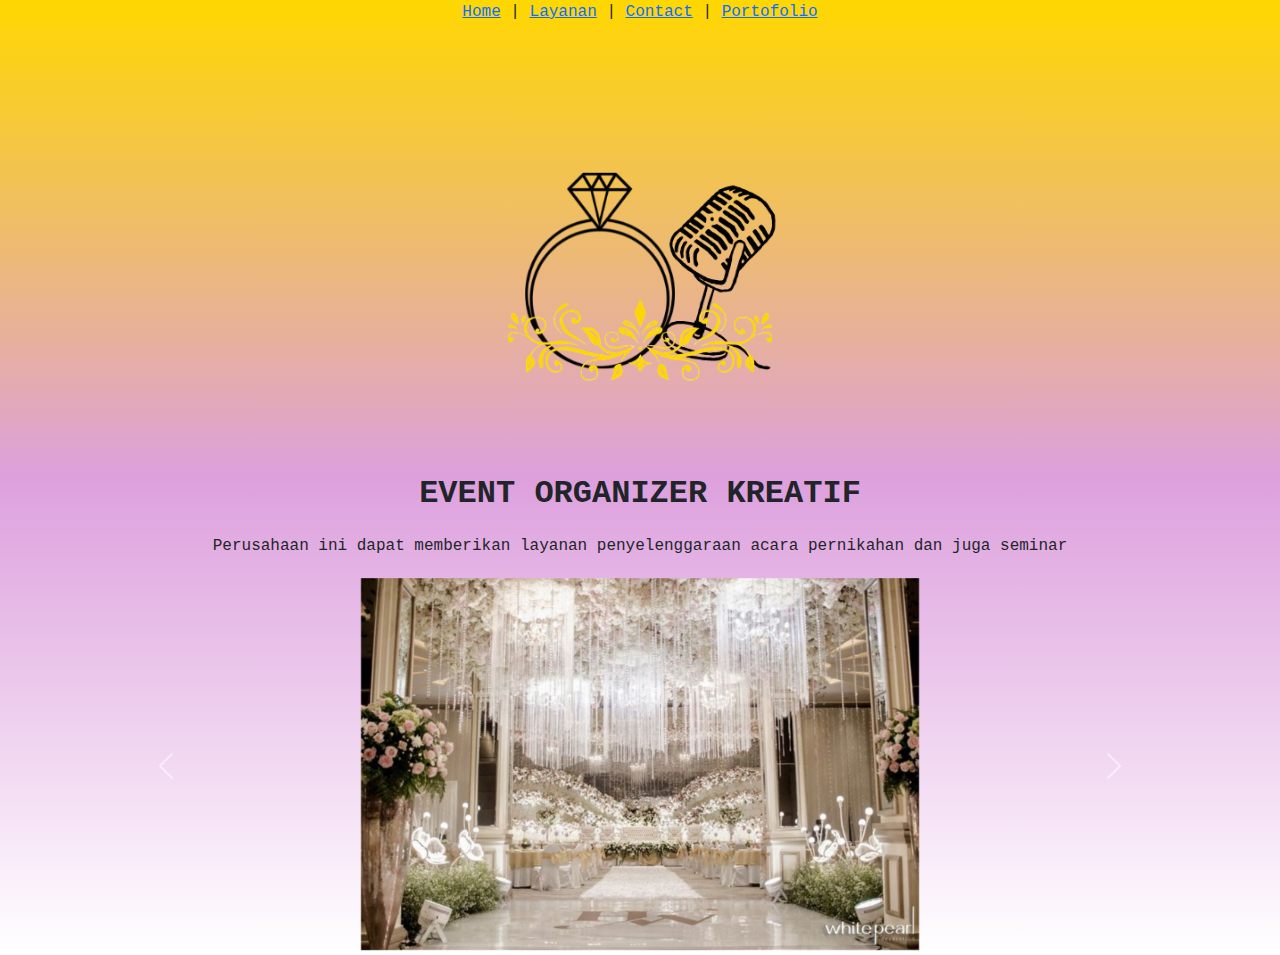
==== index.html @ 548f0675 "membuat index.html" ====
<!DOCTYPE html>
<html lang="en">
<head>
    <meta charset="UTF-8">
    <meta name="viewport" content="width=device-width, initial-scale=1.0">
    <title>Event Organizer Kreatif</title>
    <link
      href="https://cdn.jsdelivr.net/npm/bootstrap@5.3.3/dist/css/bootstrap.min.css"
      rel="stylesheet"
      integrity="sha384-QWTKZyjpPEjISv5WaRU9OFeRpok6YctnYmDr5pNlyT2bRjXh0JMhjY6hW+ALEwIH"
      crossorigin="anonymous"
    />
    <link rel="stylesheet" href="css/style.css">
</head>
<body>
    <a href="index.html">Home</a> |
    <a href="layanan.html">Layanan</a> |
    <a href="hubungi.html">Contact</a> |
    <a href="portofolio.html">Portofolio</a>
    <div class="container">
        <img src="images/logo.png" alt="Logo" width="40%">
        <h2><b>EVENT ORGANIZER KREATIF</b></h2>
        <p>Perusahaan ini dapat memberikan layanan penyelenggaraan acara pernikahan dan juga seminar</p>
        
        <div
        id="carouselExampleAutoplaying"
        class="carousel slide"
        data-bs-ride="carousel"
      >
      <p></p>
        <div class="carousel-inner">
          <div class="carousel-item active">
            <img src="images/gedung 1.jpg" class="d-block w-50" alt="..." />
          </div>
          <div class="carousel-item">
            <img src="images/gedung 2.jpg" class="d-block w-50" alt="..." />
          </div>
          <div class="carousel-item">
            <img src="images/seminar 1.jpg" class="d-block w-50" alt="..." />
          </div>
          <div class="carousel-item">
            <img src="images/seminar 2.jpg" class="d-block w-50" alt="..." />
          </div>
        </div>
        <button
          class="carousel-control-prev"
          type="button"
          data-bs-target="#carouselExampleAutoplaying"
          data-bs-slide="prev"
        >
          <span class="carousel-control-prev-icon" aria-hidden="true"></span>
          <span class="visually-hidden">Previous</span>
        </button>
        <button
          class="carousel-control-next"
          type="button"
          data-bs-target="#carouselExampleAutoplaying"
          data-bs-slide="next"
        >
          <span class="carousel-control-next-icon" aria-hidden="true"></span>
          <span class="visually-hidden">Next</span>
        </button>
    </div>
    <script
    src="https://cdn.jsdelivr.net/npm/bootstrap@5.3.3/dist/js/bootstrap.bundle.min.js"
    integrity="sha384-YvpcrYf0tY3lHB60NNkmXc5s9fDVZLESaAA55NDzOxhy9GkcIdslK1eN7N6jIeHz"
    crossorigin="anonymous"
    ></script>
</body>
</html>
---- css/style.css ----
body {
    text-align: center;
    background-image: linear-gradient(gold, plum, white);
    font-family: 'Courier New', Courier, monospace;
}

.container img {
    display: block;
    margin: 0 auto;
    margin-bottom: 5px;
}

.container p{
    text-align: center;
}


h2,p{
    text-align: center;
    margin: 0 auto;
    display: block;
    margin-bottom: 20px;
}
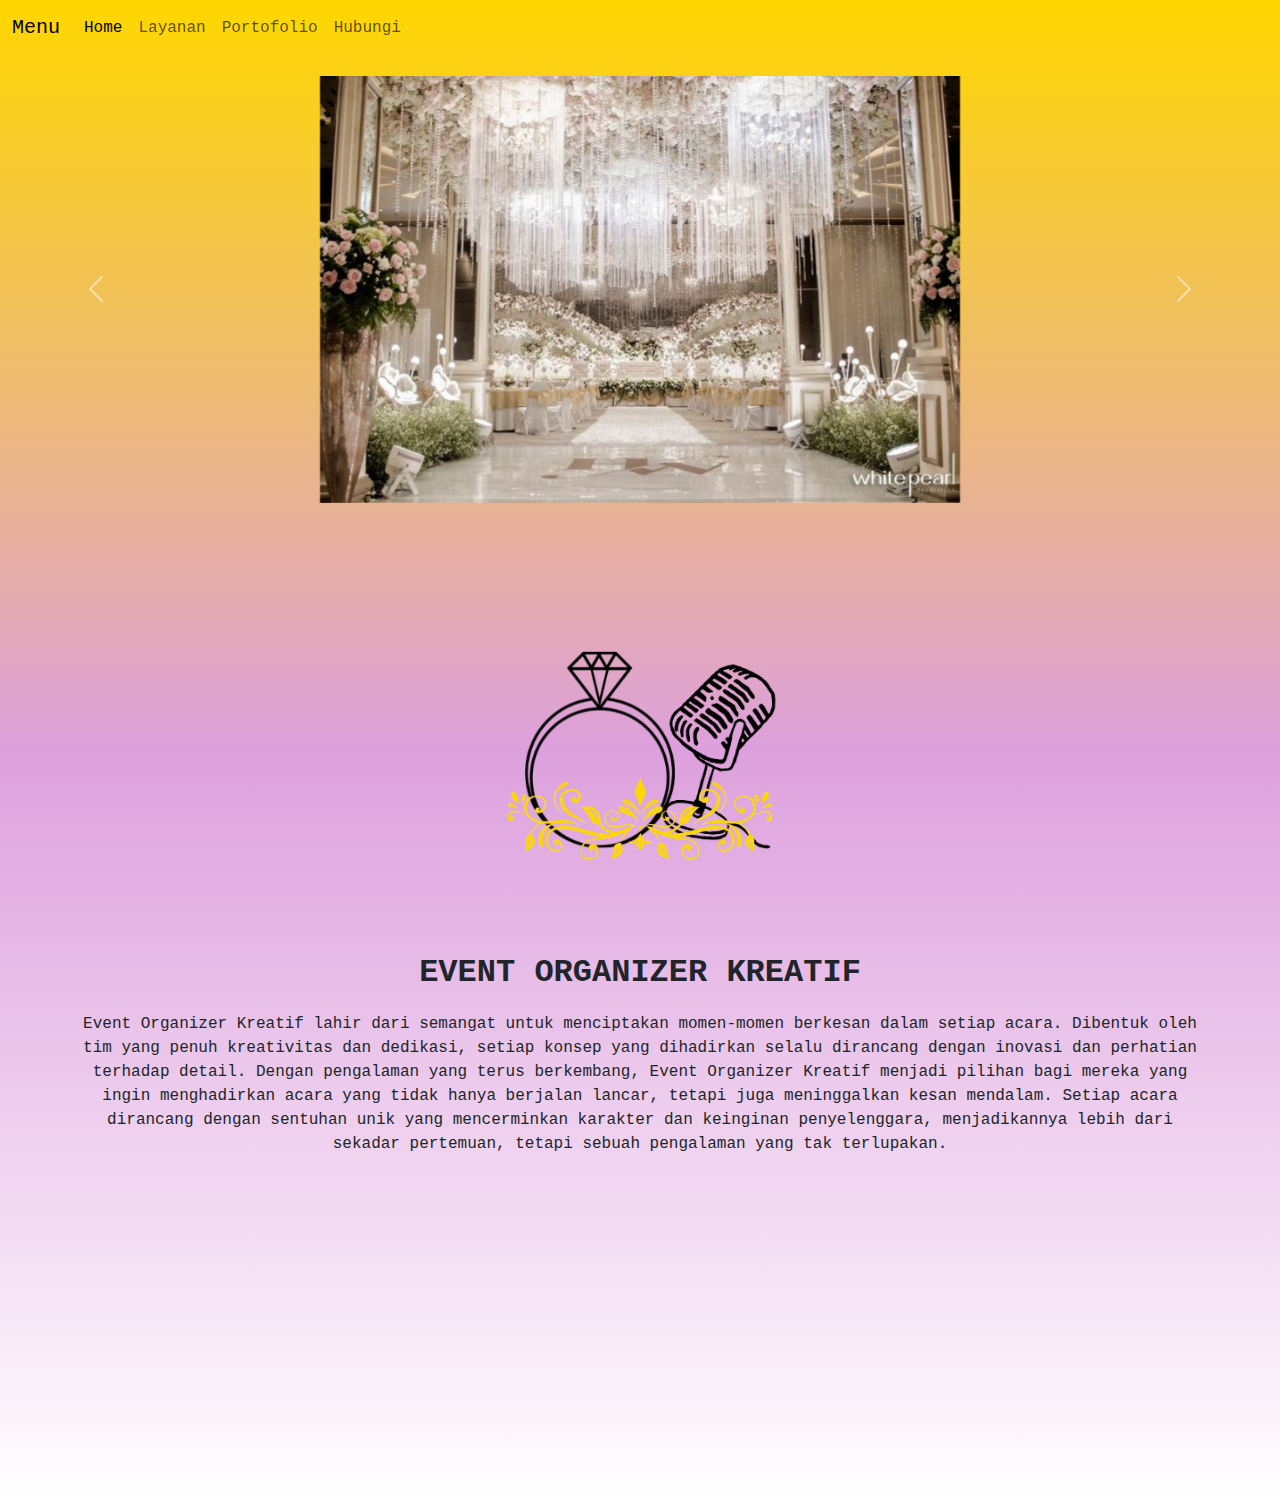
==== commit b2864bf8: "navbar dan perubahan tampilan home dan layanan" ====
--- a/index.html
+++ b/index.html
@@ -13,54 +13,58 @@
     <link rel="stylesheet" href="css/style.css">
 </head>
 <body>
-    <a href="index.html">Home</a> |
-    <a href="layanan.html">Layanan</a> |
-    <a href="hubungi.html">Contact</a> |
-    <a href="portofolio.html">Portofolio</a>
+  <!-- Navbar -->
+  <nav class="navbar navbar-expand-lg">
+    <div class="container-fluid">
+      <a class="navbar-brand" href="#">Menu</a>
+      <button class="navbar-toggler" type="button" data-bs-toggle="collapse" data-bs-target="#navbarNavAltMarkup" aria-controls="navbarNavAltMarkup" aria-expanded="false" aria-label="Toggle navigation">
+        <span class="navbar-toggler-icon"></span>
+      </button>
+      <div class="collapse navbar-collapse" id="navbarNavAltMarkup">
+        <div class="navbar-nav">
+          <a class="nav-link active" aria-current="page" href="index.html">Home</a>
+          <a class="nav-link" href="layanan.html">Layanan</a>
+          <a class="nav-link" href="portofolio.html">Portofolio</a>
+          <a class="nav-link" href="hubungi.html">Hubungi</a>
+        </div>
+      </div>
+    </div>
+  </nav>
+  <p></p>
+  <div id="carouselExampleAutoplaying" class="carousel slide" data-bs-ride="carousel">
+    <div class="carousel-inner">
+      <center>
+      <div class="carousel-item active">
+        <img src="images/gedung 1.jpg" class="d-block w-50" alt="..." />
+      </div>
+      <div class="carousel-item">
+        <img src="images/gedung 2.jpg" class="d-block w-50" alt="..." />
+      </div>
+      <div class="carousel-item">
+        <img src="images/seminar 1.jpg" class="d-block w-50" alt="..." />
+      </div>
+      <div class="carousel-item">
+        <img src="images/seminar 2.jpg" class="d-block w-50" alt="..." />
+      </div>
+    </div>
+  
+    <button class="carousel-control-prev" type="button" data-bs-target="#carouselExampleAutoplaying" data-bs-slide="prev">
+      <span class="carousel-control-prev-icon" aria-hidden="true"></span>
+      <span class="visually-hidden">Previous</span>
+    </button>
+    
+    <button class="carousel-control-next" type="button" data-bs-target="#carouselExampleAutoplaying" data-bs-slide="next">
+      <span class="carousel-control-next-icon" aria-hidden="true"></span>
+      <span class="visually-hidden">Next</span>
+    </button>
+    </center>
+  </div>
     <div class="container">
         <img src="images/logo.png" alt="Logo" width="40%">
         <h2><b>EVENT ORGANIZER KREATIF</b></h2>
-        <p>Perusahaan ini dapat memberikan layanan penyelenggaraan acara pernikahan dan juga seminar</p>
-        
-        <div
-        id="carouselExampleAutoplaying"
-        class="carousel slide"
-        data-bs-ride="carousel"
-      >
+        <p>Event Organizer Kreatif lahir dari semangat untuk menciptakan momen-momen berkesan dalam setiap acara. Dibentuk oleh tim yang penuh kreativitas dan dedikasi, setiap konsep yang dihadirkan selalu dirancang dengan inovasi dan perhatian terhadap detail. Dengan pengalaman yang terus berkembang, Event Organizer Kreatif menjadi pilihan bagi mereka yang ingin menghadirkan acara yang tidak hanya berjalan lancar, tetapi juga meninggalkan kesan mendalam. Setiap acara dirancang dengan sentuhan unik yang mencerminkan karakter dan keinginan penyelenggara, menjadikannya lebih dari sekadar pertemuan, tetapi sebuah pengalaman yang tak terlupakan.</p>        
+    </div>
       <p></p>
-        <div class="carousel-inner">
-          <div class="carousel-item active">
-            <img src="images/gedung 1.jpg" class="d-block w-50" alt="..." />
-          </div>
-          <div class="carousel-item">
-            <img src="images/gedung 2.jpg" class="d-block w-50" alt="..." />
-          </div>
-          <div class="carousel-item">
-            <img src="images/seminar 1.jpg" class="d-block w-50" alt="..." />
-          </div>
-          <div class="carousel-item">
-            <img src="images/seminar 2.jpg" class="d-block w-50" alt="..." />
-          </div>
-        </div>
-        <button
-          class="carousel-control-prev"
-          type="button"
-          data-bs-target="#carouselExampleAutoplaying"
-          data-bs-slide="prev"
-        >
-          <span class="carousel-control-prev-icon" aria-hidden="true"></span>
-          <span class="visually-hidden">Previous</span>
-        </button>
-        <button
-          class="carousel-control-next"
-          type="button"
-          data-bs-target="#carouselExampleAutoplaying"
-          data-bs-slide="next"
-        >
-          <span class="carousel-control-next-icon" aria-hidden="true"></span>
-          <span class="visually-hidden">Next</span>
-        </button>
-    </div>
     <script
     src="https://cdn.jsdelivr.net/npm/bootstrap@5.3.3/dist/js/bootstrap.bundle.min.js"
     integrity="sha384-YvpcrYf0tY3lHB60NNkmXc5s9fDVZLESaAA55NDzOxhy9GkcIdslK1eN7N6jIeHz"
--- a/css/style.css
+++ b/css/style.css
@@ -2,6 +2,7 @@
     text-align: center;
     background-image: linear-gradient(gold, plum, white);
     font-family: 'Courier New', Courier, monospace;
+   min-height: 1500px;
 }
 
 .container img {
@@ -21,4 +22,3 @@
     display: block;
     margin-bottom: 20px;
 }
-
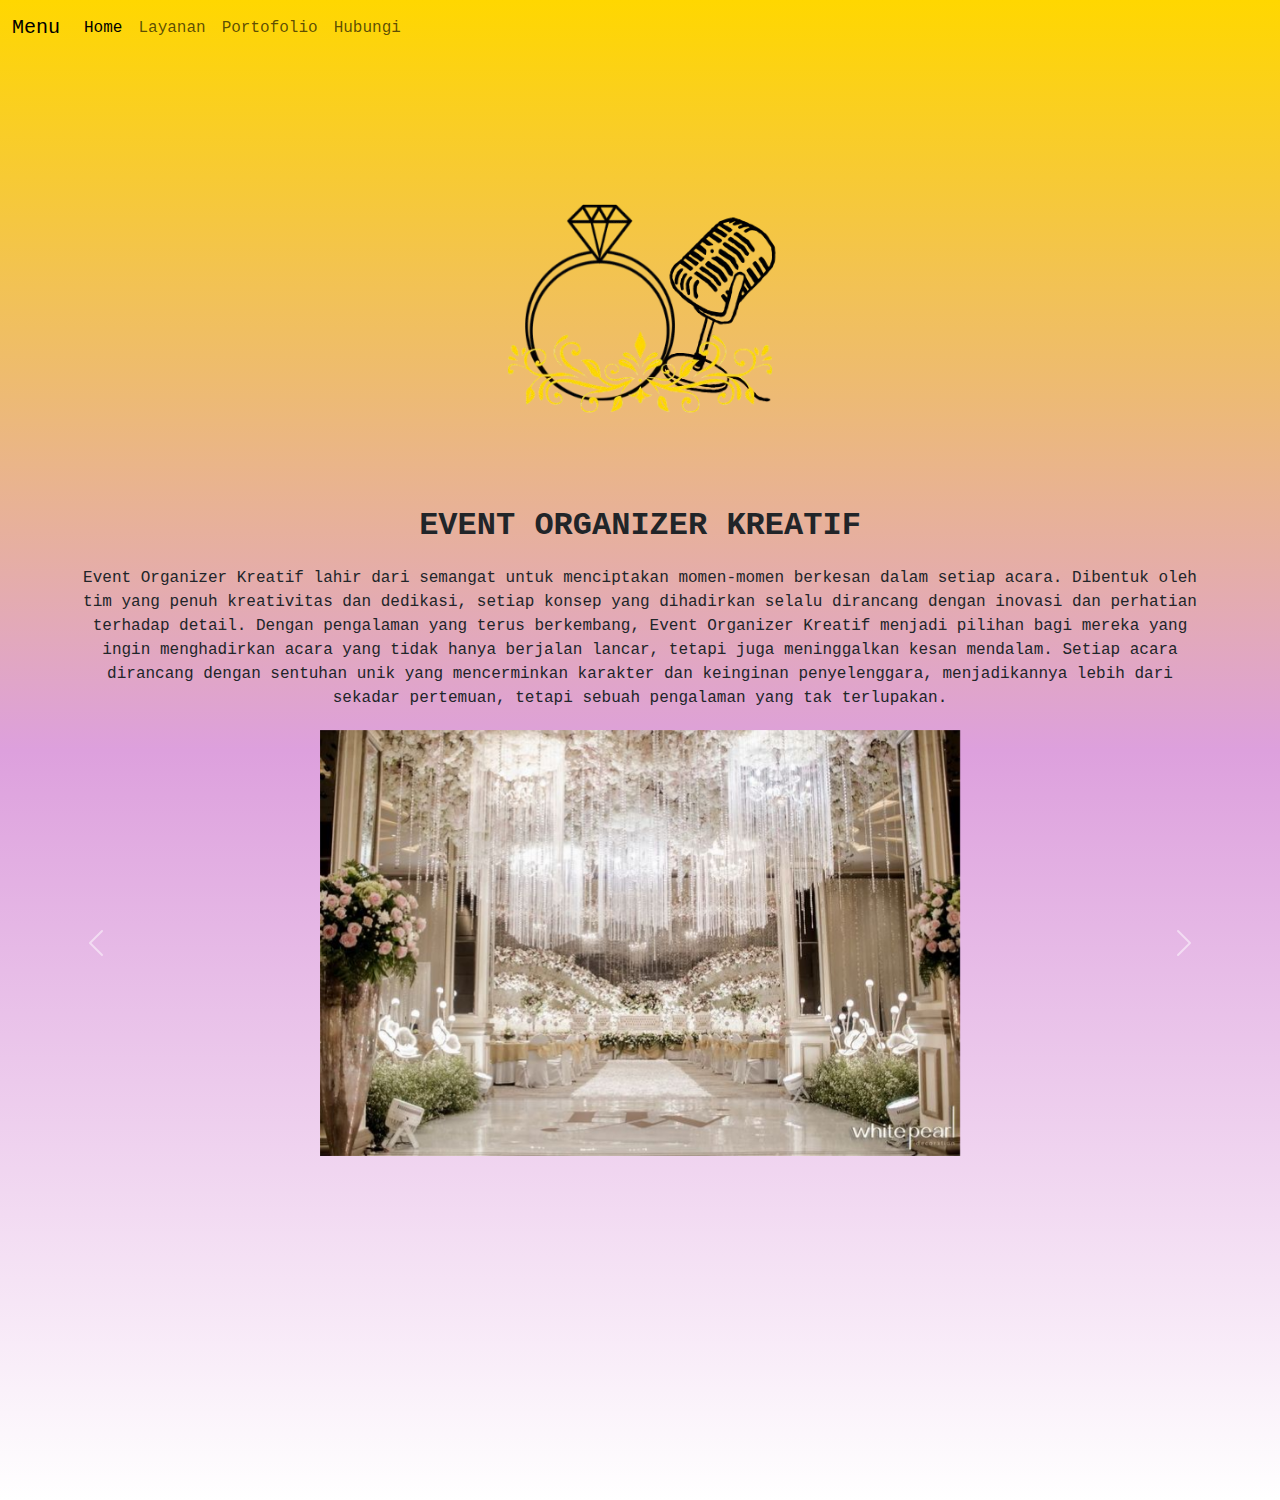
==== commit 59691ba3: "membuat hubungi.html" ====
--- a/index.html
+++ b/index.html
@@ -30,41 +30,40 @@
       </div>
     </div>
   </nav>
-  <p></p>
-  <div id="carouselExampleAutoplaying" class="carousel slide" data-bs-ride="carousel">
-    <div class="carousel-inner">
-      <center>
-      <div class="carousel-item active">
-        <img src="images/gedung 1.jpg" class="d-block w-50" alt="..." />
-      </div>
-      <div class="carousel-item">
-        <img src="images/gedung 2.jpg" class="d-block w-50" alt="..." />
-      </div>
-      <div class="carousel-item">
-        <img src="images/seminar 1.jpg" class="d-block w-50" alt="..." />
-      </div>
-      <div class="carousel-item">
-        <img src="images/seminar 2.jpg" class="d-block w-50" alt="..." />
-      </div>
-    </div>
-  
-    <button class="carousel-control-prev" type="button" data-bs-target="#carouselExampleAutoplaying" data-bs-slide="prev">
-      <span class="carousel-control-prev-icon" aria-hidden="true"></span>
-      <span class="visually-hidden">Previous</span>
-    </button>
-    
-    <button class="carousel-control-next" type="button" data-bs-target="#carouselExampleAutoplaying" data-bs-slide="next">
-      <span class="carousel-control-next-icon" aria-hidden="true"></span>
-      <span class="visually-hidden">Next</span>
-    </button>
-    </center>
-  </div>
     <div class="container">
         <img src="images/logo.png" alt="Logo" width="40%">
         <h2><b>EVENT ORGANIZER KREATIF</b></h2>
         <p>Event Organizer Kreatif lahir dari semangat untuk menciptakan momen-momen berkesan dalam setiap acara. Dibentuk oleh tim yang penuh kreativitas dan dedikasi, setiap konsep yang dihadirkan selalu dirancang dengan inovasi dan perhatian terhadap detail. Dengan pengalaman yang terus berkembang, Event Organizer Kreatif menjadi pilihan bagi mereka yang ingin menghadirkan acara yang tidak hanya berjalan lancar, tetapi juga meninggalkan kesan mendalam. Setiap acara dirancang dengan sentuhan unik yang mencerminkan karakter dan keinginan penyelenggara, menjadikannya lebih dari sekadar pertemuan, tetapi sebuah pengalaman yang tak terlupakan.</p>        
     </div>
       <p></p>
+      <div id="carouselExampleAutoplaying" class="carousel slide" data-bs-ride="carousel">
+        <div class="carousel-inner">
+          <center>
+          <div class="carousel-item active">
+            <img src="images/gedung 1.jpg" class="d-block w-50" alt="..." />
+          </div>
+          <div class="carousel-item">
+            <img src="images/gedung 2.jpg" class="d-block w-50" alt="..." />
+          </div>
+          <div class="carousel-item">
+            <img src="images/seminar 1.jpg" class="d-block w-50" alt="..." />
+          </div>
+          <div class="carousel-item">
+            <img src="images/seminar 2.jpg" class="d-block w-50" alt="..." />
+          </div>
+        </div>
+      
+        <button class="carousel-control-prev" type="button" data-bs-target="#carouselExampleAutoplaying" data-bs-slide="prev">
+          <span class="carousel-control-prev-icon" aria-hidden="true"></span>
+          <span class="visually-hidden">Previous</span>
+        </button>
+        
+        <button class="carousel-control-next" type="button" data-bs-target="#carouselExampleAutoplaying" data-bs-slide="next">
+          <span class="carousel-control-next-icon" aria-hidden="true"></span>
+          <span class="visually-hidden">Next</span>
+        </button>
+        </center>
+      </div>
     <script
     src="https://cdn.jsdelivr.net/npm/bootstrap@5.3.3/dist/js/bootstrap.bundle.min.js"
     integrity="sha384-YvpcrYf0tY3lHB60NNkmXc5s9fDVZLESaAA55NDzOxhy9GkcIdslK1eN7N6jIeHz"
--- a/css/style.css
+++ b/css/style.css
@@ -22,3 +22,20 @@
     display: block;
     margin-bottom: 20px;
 }
+
+input[type="text"], input[type="date"], textarea, select{
+    width: 100%;
+    border-radius: 10px;
+    padding: 5px;  /* sisi dalam border */
+    border: 1px dashed rgb(247, 9, 88); /* solid, dashed, dotted */
+    /* margin: 20px; sisi luar border */
+}
+
+button {
+    border-radius: 10%;
+    border: 1px solid white;
+    background-color: purple;
+    color: white;
+    padding: 5px;
+    width: 100%;
+}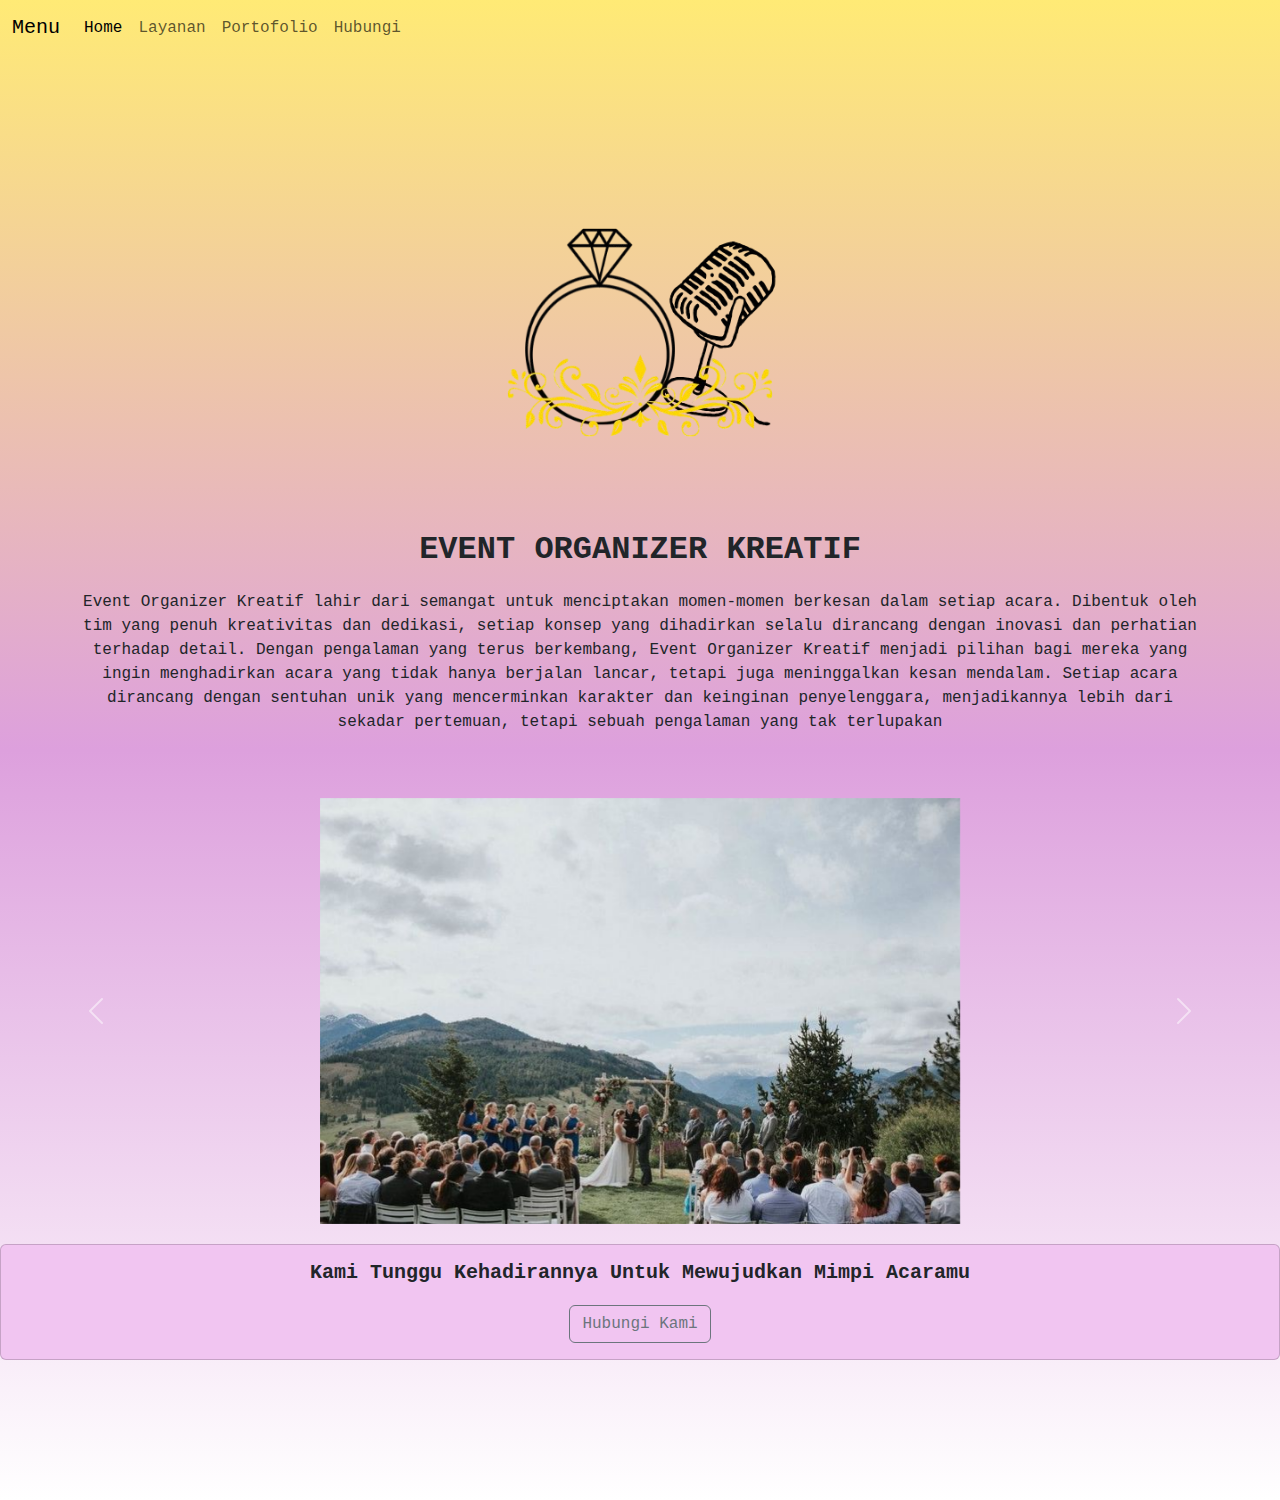
==== commit 69c44594: "mengganti tampilan layanan dan merapihkan semua halaman" ====
--- a/index.html
+++ b/index.html
@@ -14,7 +14,7 @@
 </head>
 <body>
   <!-- Navbar -->
-  <nav class="navbar navbar-expand-lg">
+  <nav class="navbar navbar-expand-lg mb-4">
     <div class="container-fluid">
       <a class="navbar-brand" href="#">Menu</a>
       <button class="navbar-toggler" type="button" data-bs-toggle="collapse" data-bs-target="#navbarNavAltMarkup" aria-controls="navbarNavAltMarkup" aria-expanded="false" aria-label="Toggle navigation">
@@ -33,23 +33,23 @@
     <div class="container">
         <img src="images/logo.png" alt="Logo" width="40%">
         <h2><b>EVENT ORGANIZER KREATIF</b></h2>
-        <p>Event Organizer Kreatif lahir dari semangat untuk menciptakan momen-momen berkesan dalam setiap acara. Dibentuk oleh tim yang penuh kreativitas dan dedikasi, setiap konsep yang dihadirkan selalu dirancang dengan inovasi dan perhatian terhadap detail. Dengan pengalaman yang terus berkembang, Event Organizer Kreatif menjadi pilihan bagi mereka yang ingin menghadirkan acara yang tidak hanya berjalan lancar, tetapi juga meninggalkan kesan mendalam. Setiap acara dirancang dengan sentuhan unik yang mencerminkan karakter dan keinginan penyelenggara, menjadikannya lebih dari sekadar pertemuan, tetapi sebuah pengalaman yang tak terlupakan.</p>        
+        <p>Event Organizer Kreatif lahir dari semangat untuk menciptakan momen-momen berkesan dalam setiap acara. Dibentuk oleh tim yang penuh kreativitas dan dedikasi, setiap konsep yang dihadirkan selalu dirancang dengan inovasi dan perhatian terhadap detail. Dengan pengalaman yang terus berkembang, Event Organizer Kreatif menjadi pilihan bagi mereka yang ingin menghadirkan acara yang tidak hanya berjalan lancar, tetapi juga meninggalkan kesan mendalam. Setiap acara dirancang dengan sentuhan unik yang mencerminkan karakter dan keinginan penyelenggara, menjadikannya lebih dari sekadar pertemuan, tetapi sebuah pengalaman yang tak terlupakan</p><br>    
     </div>
       <p></p>
       <div id="carouselExampleAutoplaying" class="carousel slide" data-bs-ride="carousel">
         <div class="carousel-inner">
           <center>
           <div class="carousel-item active">
-            <img src="images/gedung 1.jpg" class="d-block w-50" alt="..." />
+            <img src="images/carasoul1.jpg" class="d-block w-50" alt="..." />
           </div>
           <div class="carousel-item">
-            <img src="images/gedung 2.jpg" class="d-block w-50" alt="..." />
+            <img src="images/carasoul2.jpg" class="d-block w-50" alt="..." />
           </div>
           <div class="carousel-item">
-            <img src="images/seminar 1.jpg" class="d-block w-50" alt="..." />
+            <img src="images/carasoul3.jpg" class="d-block w-50" alt="..." />
           </div>
           <div class="carousel-item">
-            <img src="images/seminar 2.jpg" class="d-block w-50" alt="..." />
+            <img src="images/carasoul4.jpg" class="d-block w-50" alt="..." />
           </div>
         </div>
       
@@ -64,6 +64,16 @@
         </button>
         </center>
       </div>
+      <p></p>
+      <center>
+      <div class="card mb-3" style="width: 100%; background-color: rgb(241, 197, 241);" >
+        <div class="card-body">
+          <h5 class="card-title"><b>Kami Tunggu Kehadirannya Untuk Mewujudkan Mimpi Acaramu</b></h5>
+          <p class="card-text"></p>
+          <a href="hubungi.html" class="btn btn-outline-secondary" disabled>Hubungi Kami</a>
+        </div>
+      </div>
+      </center>
     <script
     src="https://cdn.jsdelivr.net/npm/bootstrap@5.3.3/dist/js/bootstrap.bundle.min.js"
     integrity="sha384-YvpcrYf0tY3lHB60NNkmXc5s9fDVZLESaAA55NDzOxhy9GkcIdslK1eN7N6jIeHz"
--- a/css/style.css
+++ b/css/style.css
@@ -1,6 +1,6 @@
 body {
     text-align: center;
-    background-image: linear-gradient(gold, plum, white);
+    background-image: linear-gradient(rgba(255, 232, 103, 0.904), plum, white);
     font-family: 'Courier New', Courier, monospace;
    min-height: 1500px;
 }
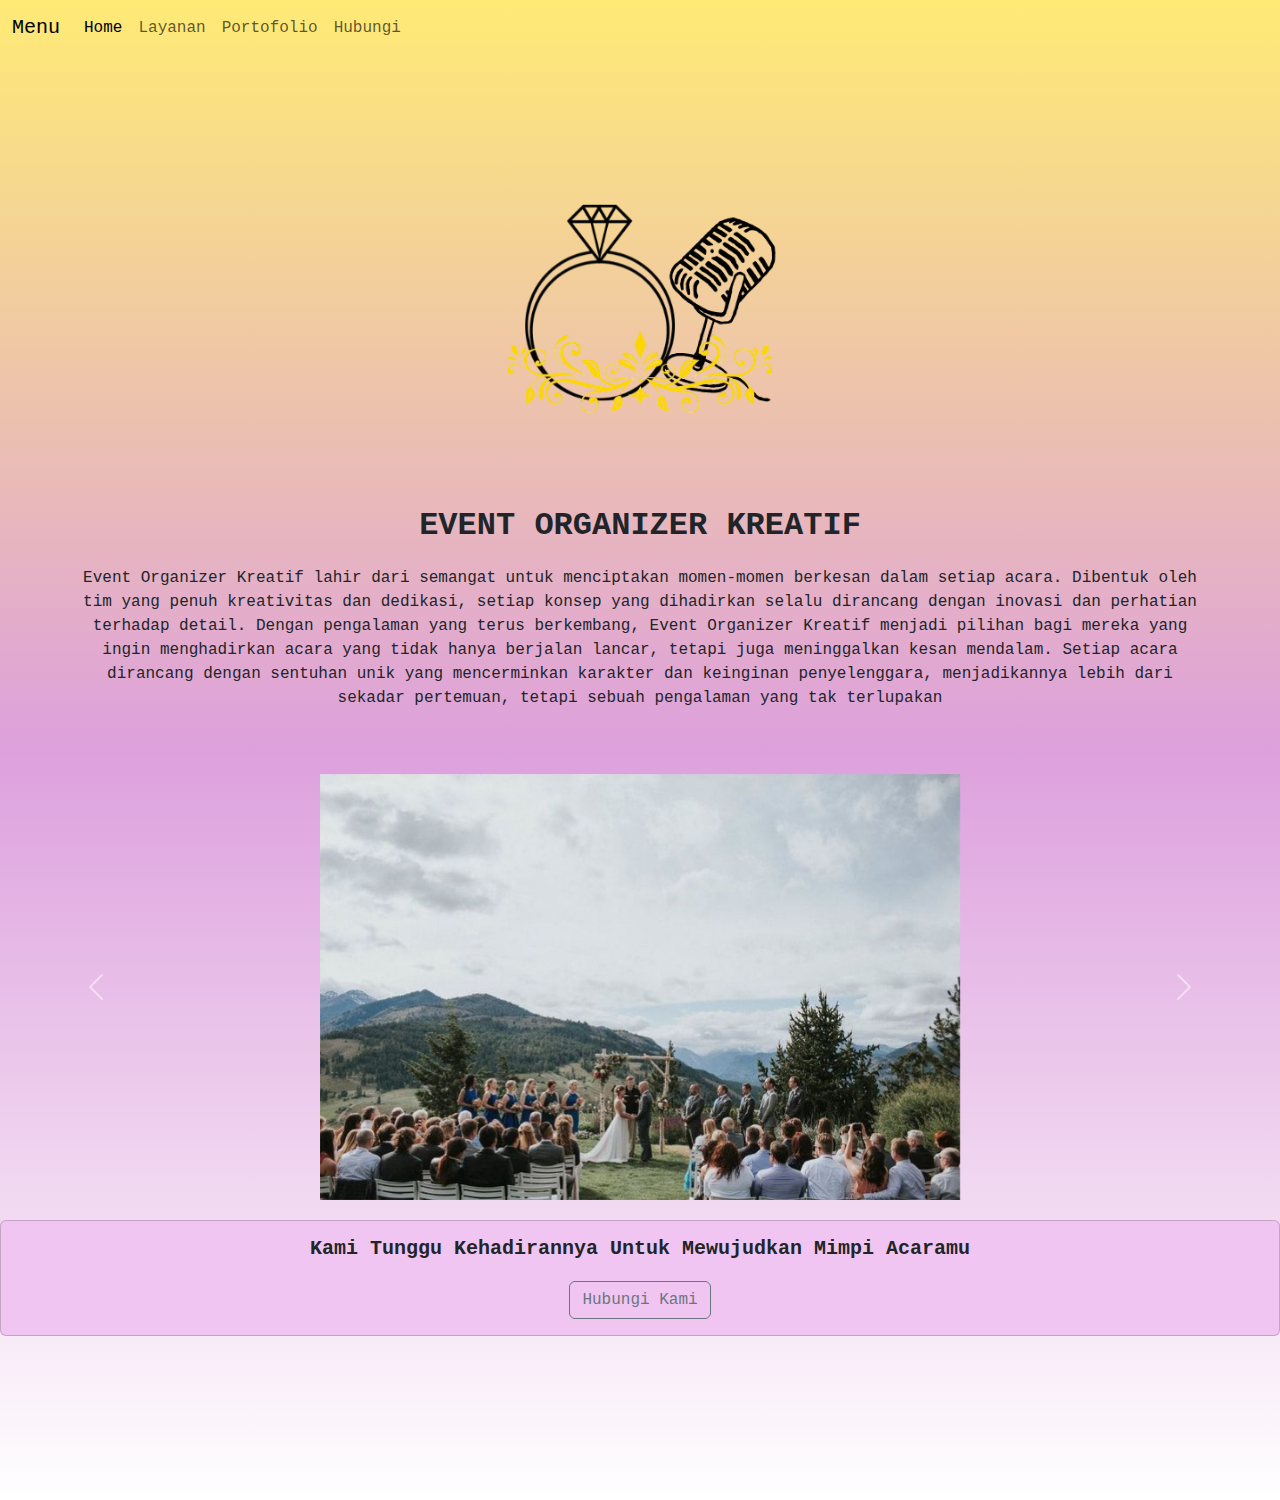
==== commit eaa49111: "update index.html" ====
--- a/index.html
+++ b/index.html
@@ -14,7 +14,7 @@
 </head>
 <body>
   <!-- Navbar -->
-  <nav class="navbar navbar-expand-lg mb-4">
+  <nav class="navbar navbar-expand-lg">
     <div class="container-fluid">
       <a class="navbar-brand" href="#">Menu</a>
       <button class="navbar-toggler" type="button" data-bs-toggle="collapse" data-bs-target="#navbarNavAltMarkup" aria-controls="navbarNavAltMarkup" aria-expanded="false" aria-label="Toggle navigation">
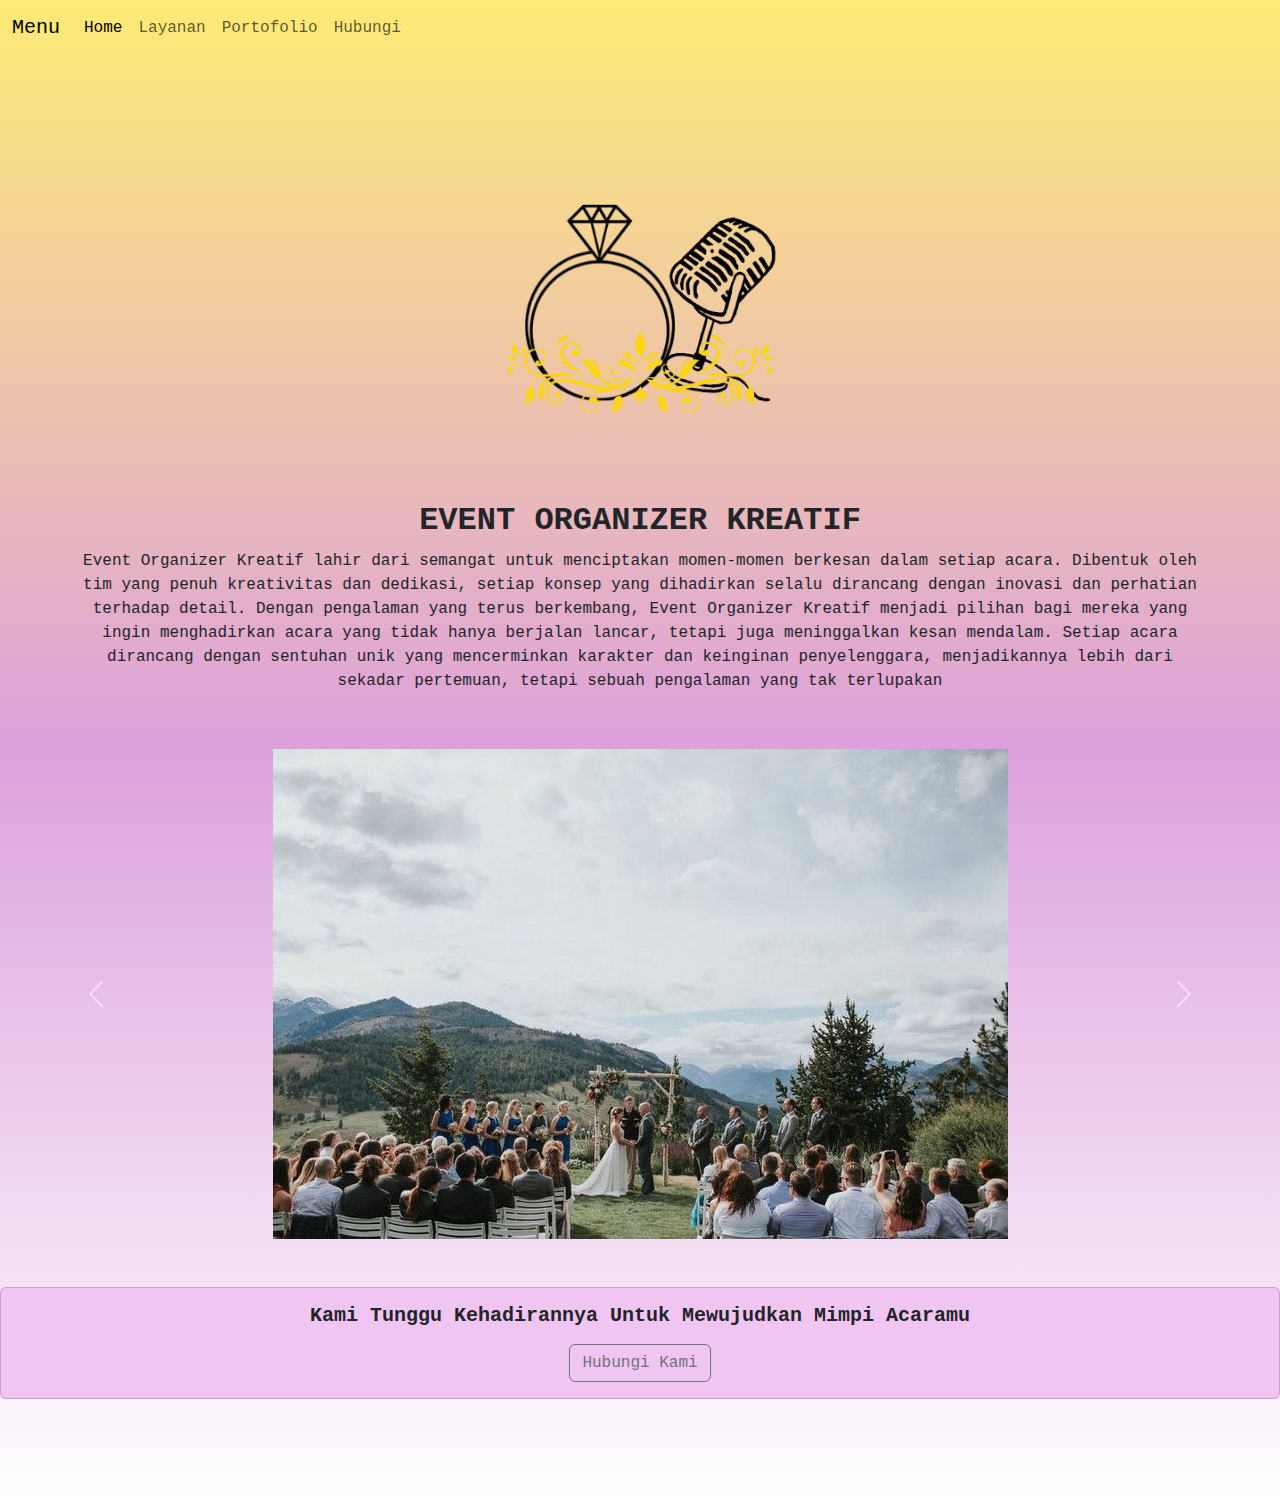
==== commit 2a533dde: "merapihkan semua halaman" ====
--- a/index.html
+++ b/index.html
@@ -31,25 +31,27 @@
     </div>
   </nav>
     <div class="container">
+      <center>
         <img src="images/logo.png" alt="Logo" width="40%">
-        <h2><b>EVENT ORGANIZER KREATIF</b></h2>
-        <p>Event Organizer Kreatif lahir dari semangat untuk menciptakan momen-momen berkesan dalam setiap acara. Dibentuk oleh tim yang penuh kreativitas dan dedikasi, setiap konsep yang dihadirkan selalu dirancang dengan inovasi dan perhatian terhadap detail. Dengan pengalaman yang terus berkembang, Event Organizer Kreatif menjadi pilihan bagi mereka yang ingin menghadirkan acara yang tidak hanya berjalan lancar, tetapi juga meninggalkan kesan mendalam. Setiap acara dirancang dengan sentuhan unik yang mencerminkan karakter dan keinginan penyelenggara, menjadikannya lebih dari sekadar pertemuan, tetapi sebuah pengalaman yang tak terlupakan</p><br>    
+        <h2 class="text-center"><b>EVENT ORGANIZER KREATIF</b></h2>
+        <p class="text-center">Event Organizer Kreatif lahir dari semangat untuk menciptakan momen-momen berkesan dalam setiap acara. Dibentuk oleh tim yang penuh kreativitas dan dedikasi, setiap konsep yang dihadirkan selalu dirancang dengan inovasi dan perhatian terhadap detail. Dengan pengalaman yang terus berkembang, Event Organizer Kreatif menjadi pilihan bagi mereka yang ingin menghadirkan acara yang tidak hanya berjalan lancar, tetapi juga meninggalkan kesan mendalam. Setiap acara dirancang dengan sentuhan unik yang mencerminkan karakter dan keinginan penyelenggara, menjadikannya lebih dari sekadar pertemuan, tetapi sebuah pengalaman yang tak terlupakan</p><br>    
     </div>
+    </center>
       <p></p>
       <div id="carouselExampleAutoplaying" class="carousel slide" data-bs-ride="carousel">
         <div class="carousel-inner">
           <center>
           <div class="carousel-item active">
-            <img src="images/carasoul1.jpg" class="d-block w-50" alt="..." />
+            <img src="images/carasoul1.jpg" class="d-block width: 75%" alt="..." />
           </div>
           <div class="carousel-item">
-            <img src="images/carasoul2.jpg" class="d-block w-50" alt="..." />
+            <img src="images/carasoul2.jpg" class="d-block width: 75% " alt="..." />
           </div>
           <div class="carousel-item">
-            <img src="images/carasoul3.jpg" class="d-block w-50" alt="..." />
+            <img src="images/carasoul3.jpg" class="d-block width: 75%  " alt="..." />
           </div>
           <div class="carousel-item">
-            <img src="images/carasoul4.jpg" class="d-block w-50" alt="..." />
+            <img src="images/carasoul4.jpg" class="d-block width: 75%  " alt="..." />
           </div>
         </div>
       
@@ -66,7 +68,7 @@
       </div>
       <p></p>
       <center>
-      <div class="card mb-3" style="width: 100%; background-color: rgb(241, 197, 241);" >
+      <div class="card mt-5" style="width: 100%; background-color: rgb(241, 197, 241);" >
         <div class="card-body">
           <h5 class="card-title"><b>Kami Tunggu Kehadirannya Untuk Mewujudkan Mimpi Acaramu</b></h5>
           <p class="card-text"></p>
--- a/css/style.css
+++ b/css/style.css
@@ -1,41 +1,5 @@
 body {
-    text-align: center;
     background-image: linear-gradient(rgba(255, 232, 103, 0.904), plum, white);
     font-family: 'Courier New', Courier, monospace;
-   min-height: 1500px;
-}
-
-.container img {
-    display: block;
-    margin: 0 auto;
-    margin-bottom: 5px;
-}
-
-.container p{
-    text-align: center;
-}
-
-
-h2,p{
-    text-align: center;
-    margin: 0 auto;
-    display: block;
-    margin-bottom: 20px;
-}
-
-input[type="text"], input[type="date"], textarea, select{
-    width: 100%;
-    border-radius: 10px;
-    padding: 5px;  /* sisi dalam border */
-    border: 1px dashed rgb(247, 9, 88); /* solid, dashed, dotted */
-    /* margin: 20px; sisi luar border */
-}
-
-button {
-    border-radius: 10%;
-    border: 1px solid white;
-    background-color: purple;
-    color: white;
-    padding: 5px;
-    width: 100%;
+    min-height: 1500px;
 }